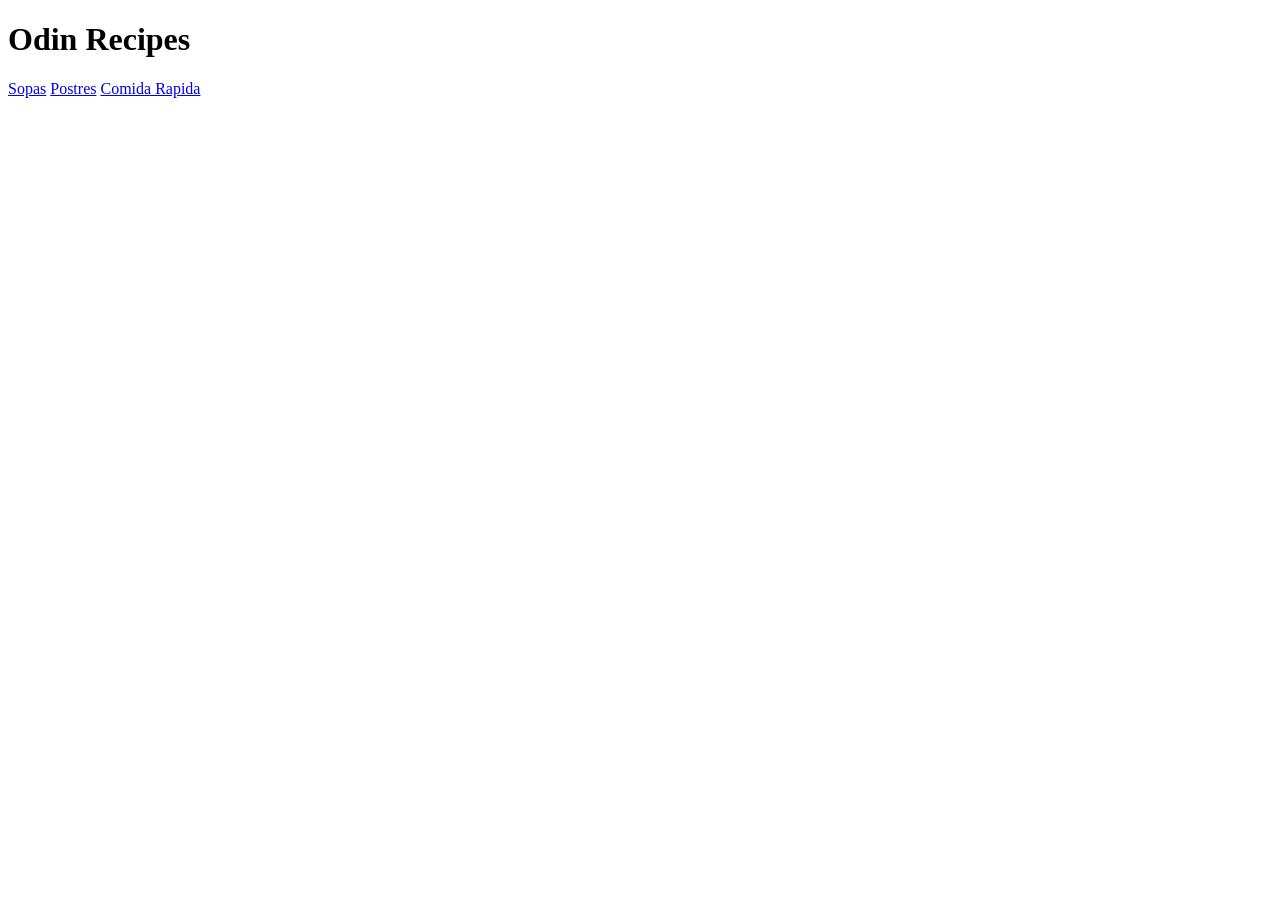
==== index.html @ 4cb2e896 "Create recipe book structure Organize dishes into categories to make them easier to search and navig" ====
<!DOCTYPE html>
<html lang="en">
<head>
    <meta charset="UTF-8">
    <meta name="viewport" content="width=device-width, initial-scale=1.0">
    <title>Odin Recipes</title>
</head>
<body>
    <h1>Odin Recipes</h1>
    <a href="./recipes/soups.html">Sopas</a>
    <a href="./recipes/desserts.html">Postres</a>
    <a href="./recipes/fastFood.html">Comida Rapida</a>
</body>
</html>
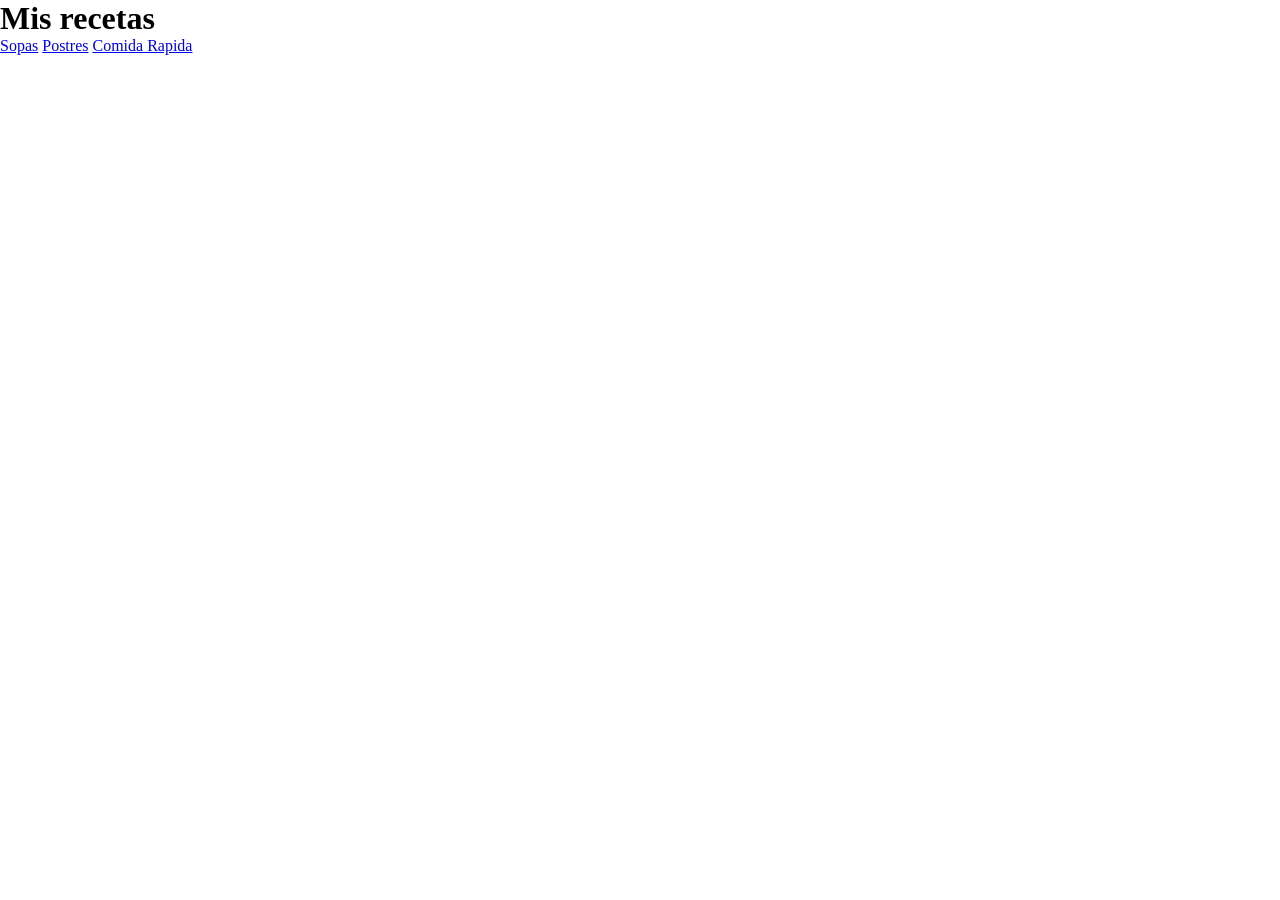
==== commit 3c931edb: "Change recipe book title Update the main title in index.html to make it more representative and crea" ====
--- a/index.html
+++ b/index.html
@@ -1,14 +1,15 @@
-<!DOCTYPE html>
+<!doctype html>
 <html lang="en">
-<head>
-    <meta charset="UTF-8">
-    <meta name="viewport" content="width=device-width, initial-scale=1.0">
-    <title>Odin Recipes</title>
-</head>
-<body>
-    <h1>Odin Recipes</h1>
+  <head>
+    <meta charset="UTF-8" />
+    <meta name="viewport" content="width=device-width, initial-scale=1.0" />
+    <title>Mis ecetas</title>
+    <link rel="stylesheet" href="styles.css" />
+  </head>
+  <body>
+    <h1>Mis recetas</h1>
     <a href="./recipes/soups.html">Sopas</a>
     <a href="./recipes/desserts.html">Postres</a>
     <a href="./recipes/fastFood.html">Comida Rapida</a>
-</body>
-</html>+  </body>
+</html>
--- a/styles.css
+++ b/styles.css
@@ -0,0 +1,6 @@
+*{
+    margin: 0;
+    padding: 0;
+    box-sizing: border-box;
+    
+}
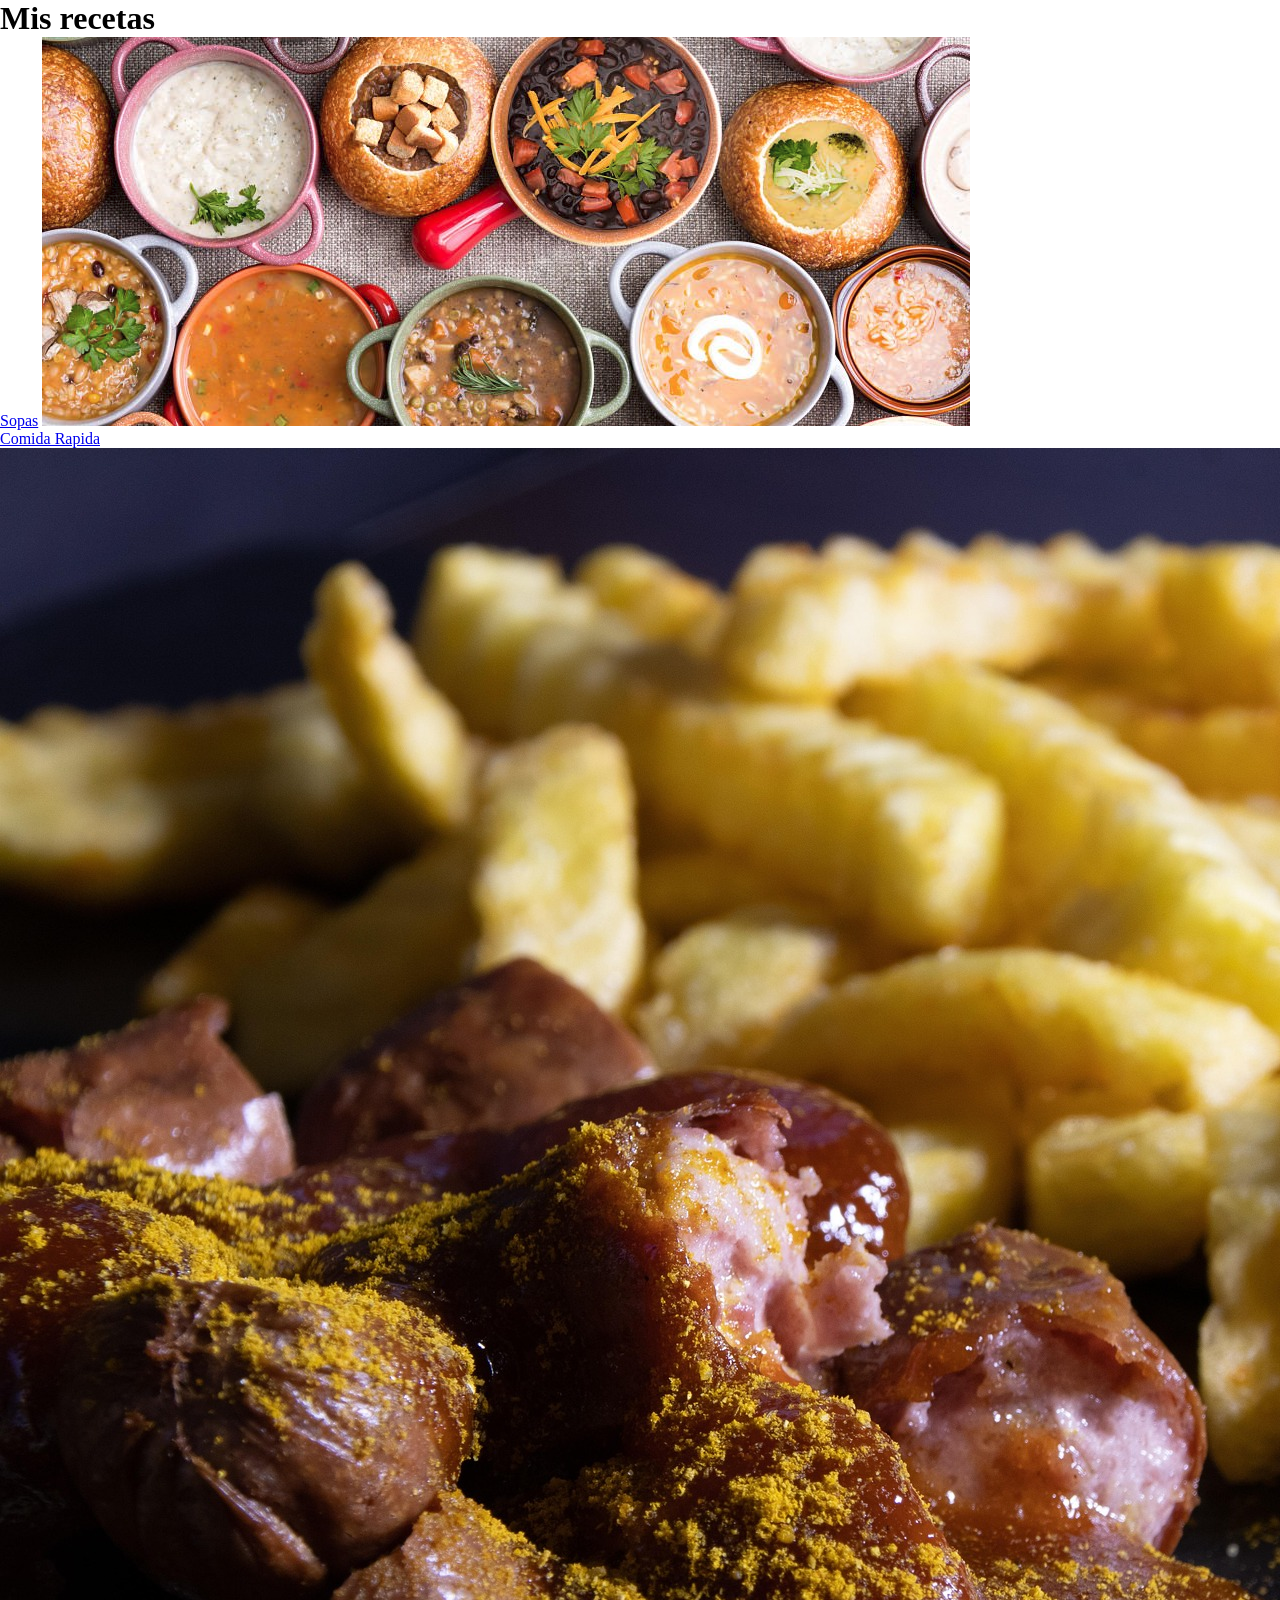
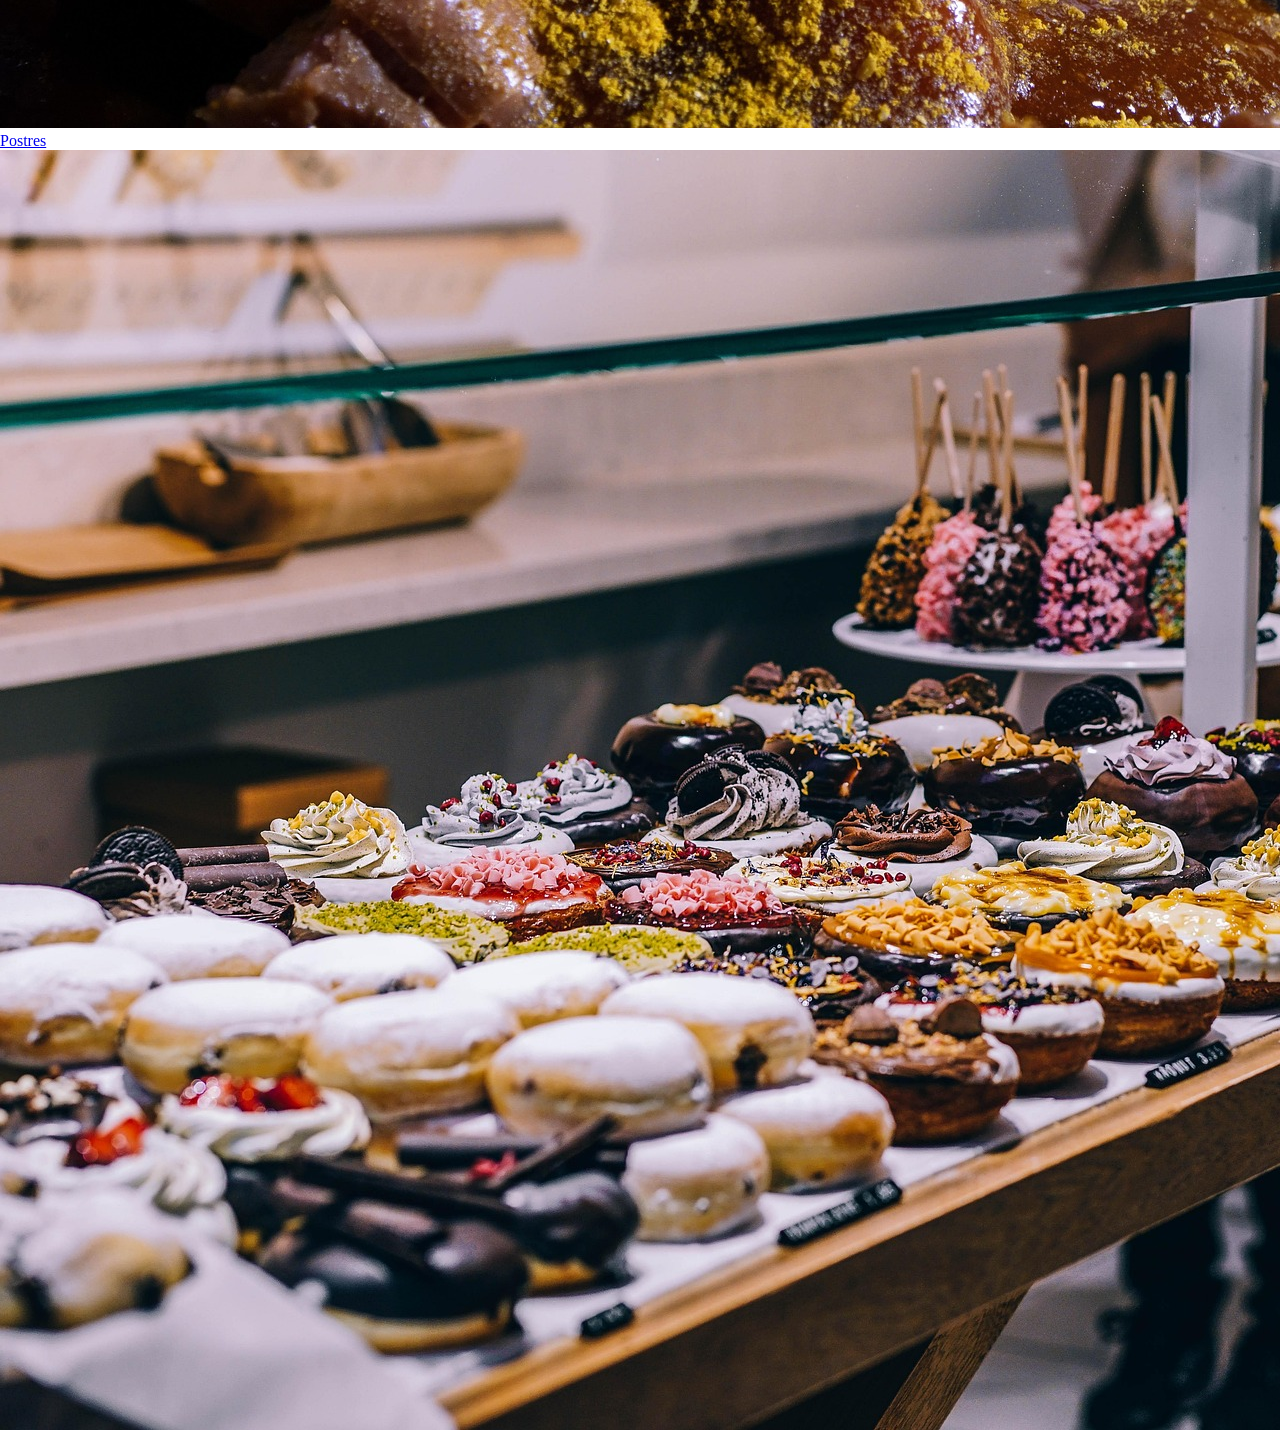
==== commit b8e656a1: "Change index structure Update index.html to make it more visually appealing and easier to navigate." ====
--- a/index.html
+++ b/index.html
@@ -3,13 +3,28 @@
   <head>
     <meta charset="UTF-8" />
     <meta name="viewport" content="width=device-width, initial-scale=1.0" />
-    <title>Mis ecetas</title>
+    <title>Mis recetas</title>
     <link rel="stylesheet" href="styles.css" />
   </head>
   <body>
     <h1>Mis recetas</h1>
-    <a href="./recipes/soups.html">Sopas</a>
-    <a href="./recipes/desserts.html">Postres</a>
-    <a href="./recipes/fastFood.html">Comida Rapida</a>
+    <figure>
+      <a href="./recipes/soups.html">Sopas</a>
+      <img src="./images/sopas.png" alt="Muchas sopas juntas" />
+    </figure>
+    <figure>
+      <a href="./recipes/fastFood.html">Comida Rapida</a>
+      <img
+        src="./images/comidaRapida.jpg"
+        alt="Costillas BBQ con papas fritas"
+      />
+    </figure>
+    <figure>
+      <a href="./recipes/desserts.html">Postres</a>
+      <img
+        src="./images/postres.jpg"
+        alt="Gran variedad de postres en un mostrador"
+      />
+    </figure>
   </body>
 </html>
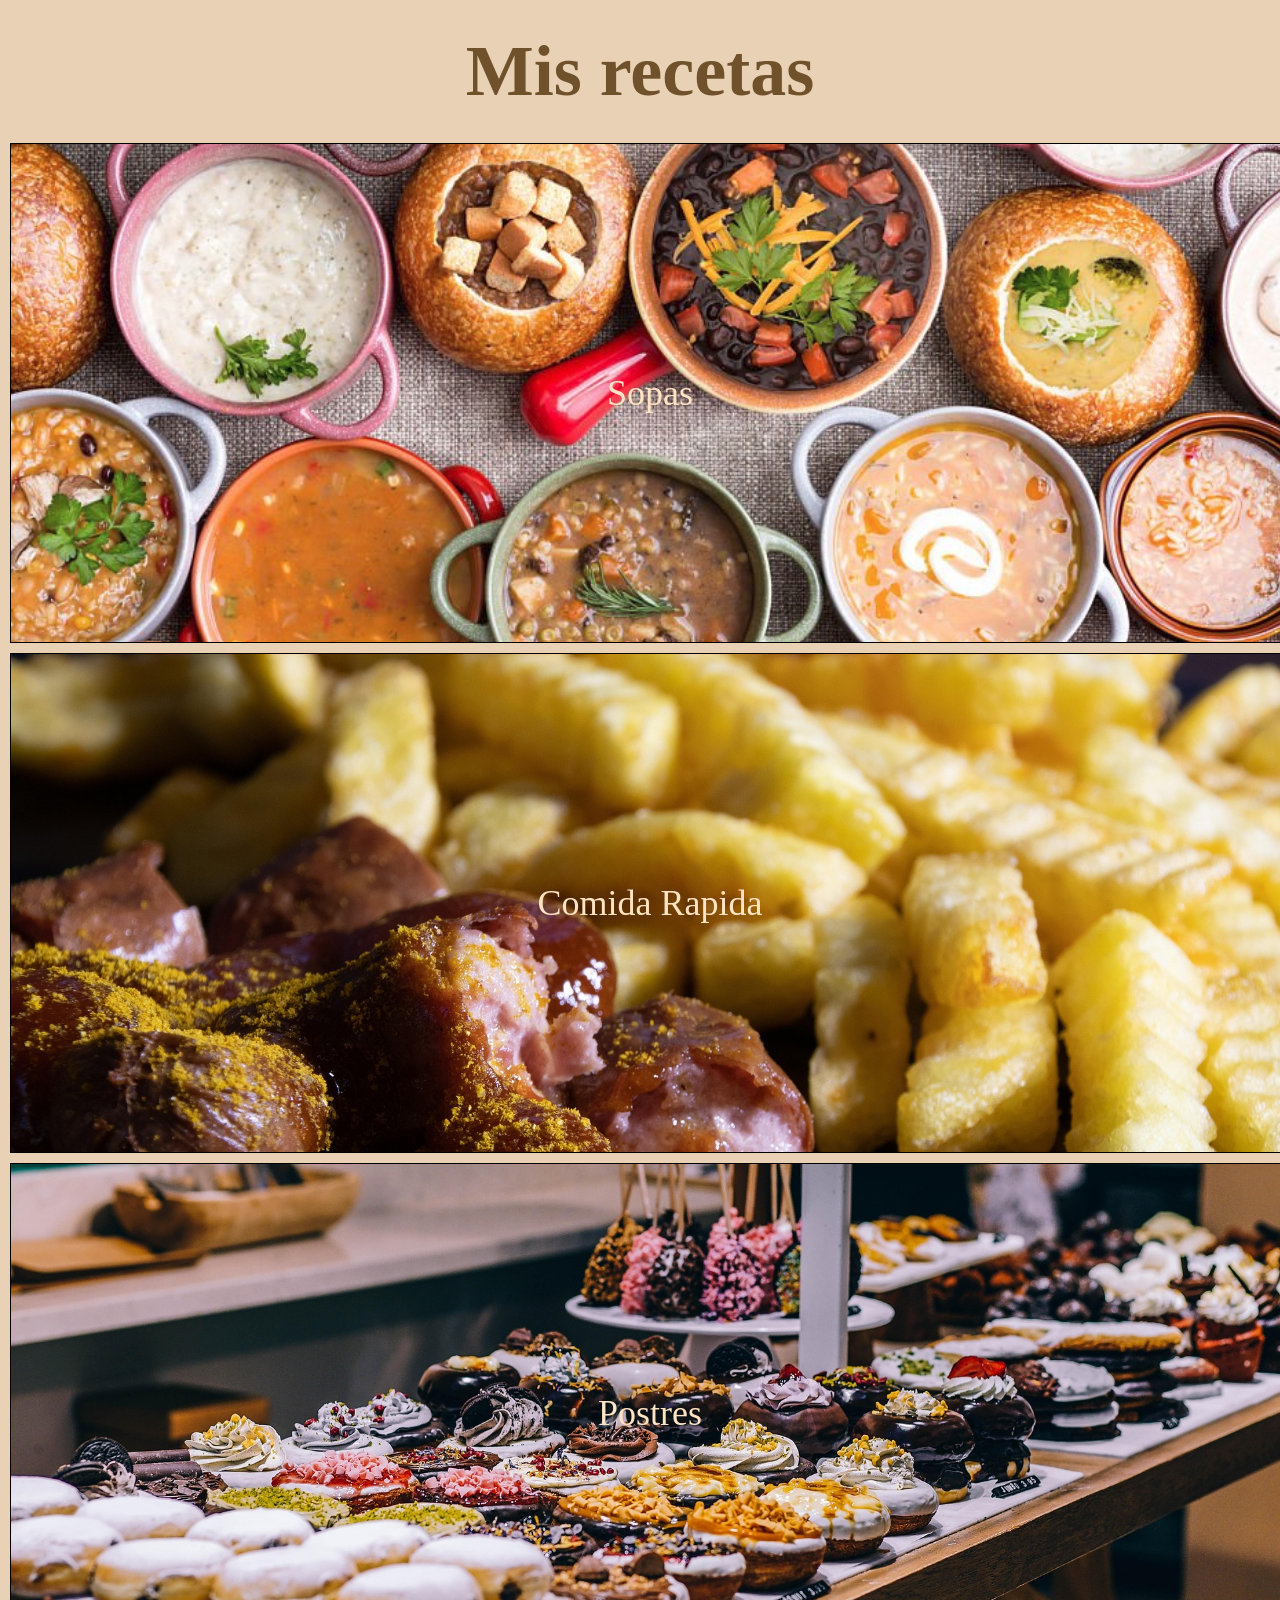
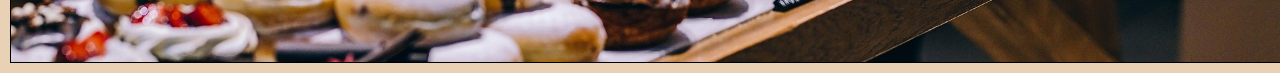
==== commit 399abecb: "Update structure and layout Add representative images to each section to make the page more intuitiv" ====
--- a/index.html
+++ b/index.html
@@ -7,24 +7,15 @@
     <link rel="stylesheet" href="styles.css" />
   </head>
   <body>
-    <h1>Mis recetas</h1>
-    <figure>
+    <h1 class="title">Mis recetas</h1>
+    <figure class="background-images" id="linked-soups">
       <a href="./recipes/soups.html">Sopas</a>
-      <img src="./images/sopas.png" alt="Muchas sopas juntas" />
     </figure>
-    <figure>
+    <figure class="background-images" id="linked-fastfood">
       <a href="./recipes/fastFood.html">Comida Rapida</a>
-      <img
-        src="./images/comidaRapida.jpg"
-        alt="Costillas BBQ con papas fritas"
-      />
     </figure>
-    <figure>
+    <figure class="background-images" id="linked-desserts">
       <a href="./recipes/desserts.html">Postres</a>
-      <img
-        src="./images/postres.jpg"
-        alt="Gran variedad de postres en un mostrador"
-      />
     </figure>
   </body>
 </html>
--- a/styles.css
+++ b/styles.css
@@ -1,6 +1,50 @@
-*{
-    margin: 0;
-    padding: 0;
-    box-sizing: border-box;
+* {
+  margin: 0;
+  padding: 0;
+  box-sizing: border-box;
+  font-size: 12px;
+  font-family: "Times New Roman", Times, serif;
+  background-color: rgb(232, 209, 180);
+}
+
+.title {
+  text-align: center;
+  font-size: 6rem;
+  margin: 20px;
+  padding: 10px;
+  color: rgb(111, 81, 43);
+}
+
+
+.background-images{
+    width: 100%;
+    height: 500px;
+    background-size: cover;
+    background-position: center;
+    justify-content: center;
+    align-items: center;
+    display: flex;
+    margin: 10px;
+    border: 1px solid black;
     
-}+}
+
+#linked-soups{
+    background-image: url(./images/sopas.png);
+}
+
+#linked-fastfood{
+    background-image: url(./images/comidaRapida.jpg);
+}
+
+#linked-desserts{
+    background-image: url(./images/postres.jpg);
+}
+
+a {
+    font-size: 3rem;
+    color: bisque;
+    background-color: transparent;
+    text-decoration: none;
+}
+
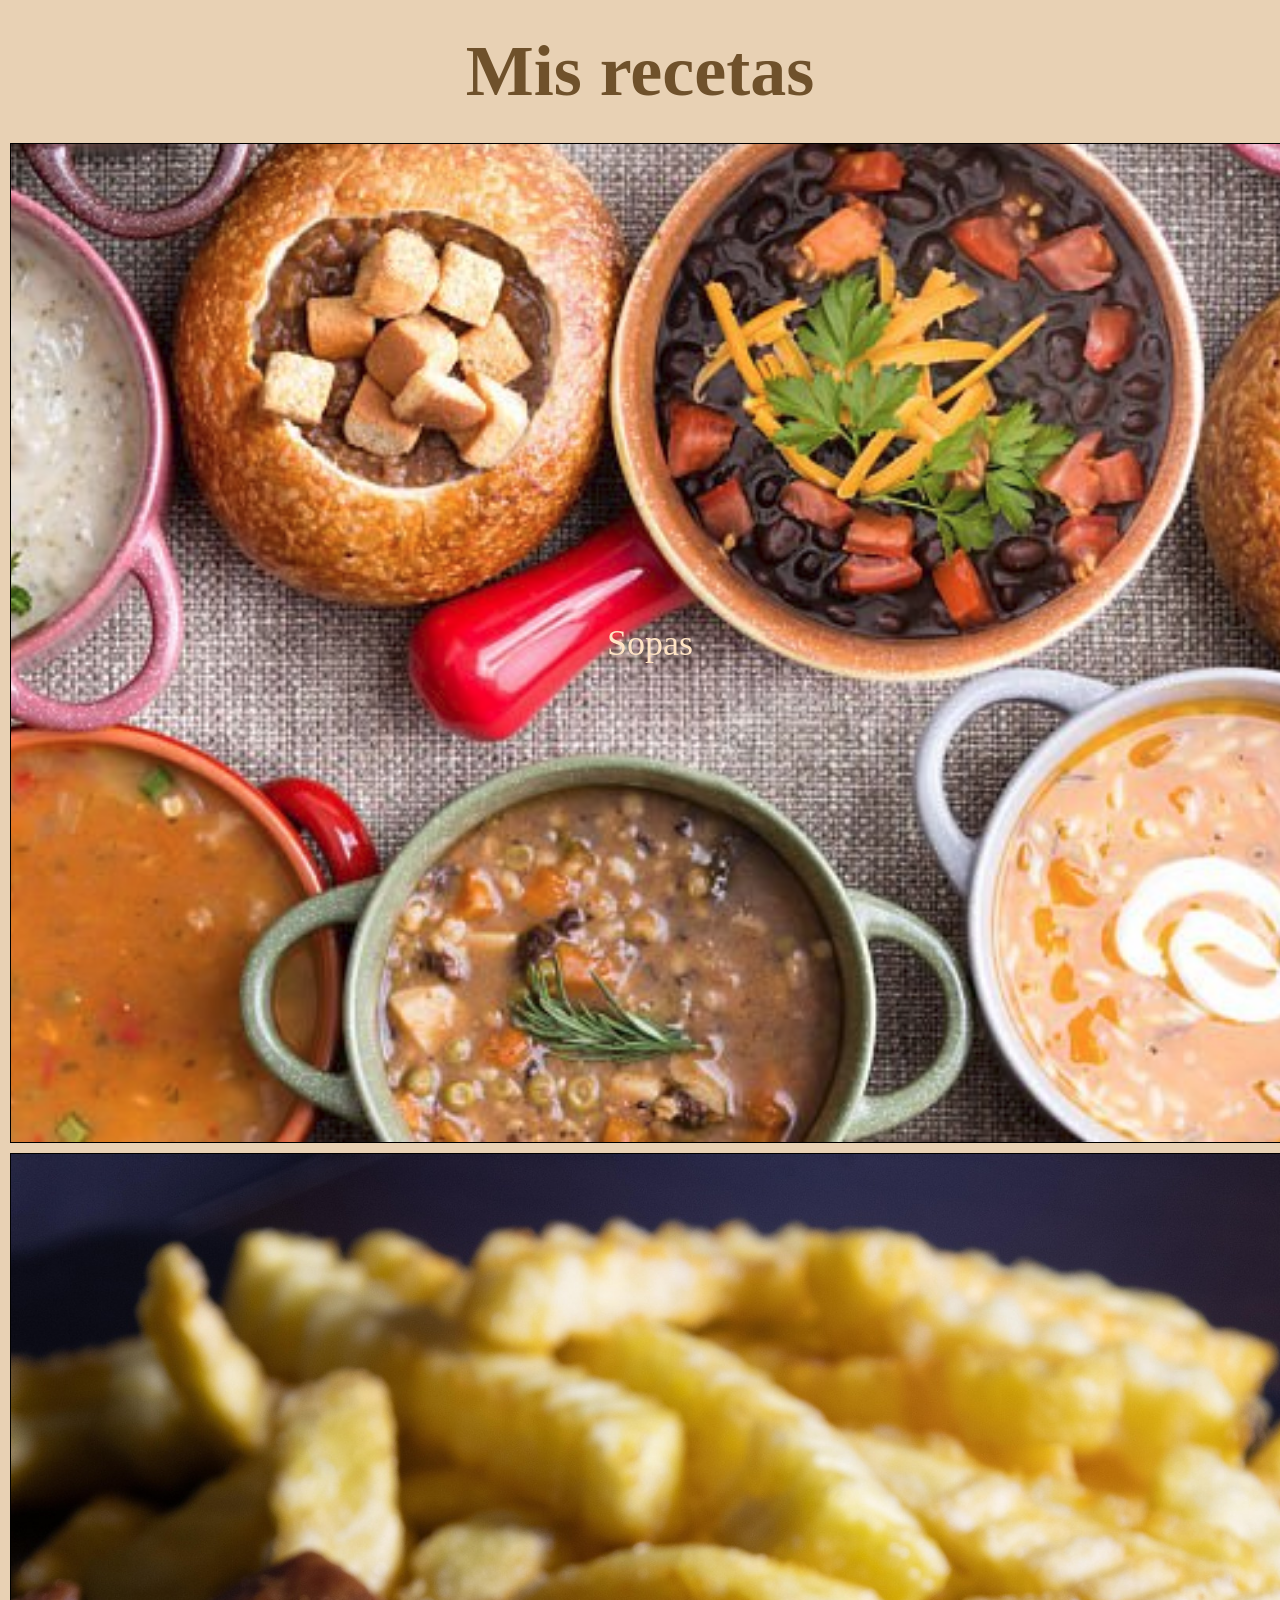
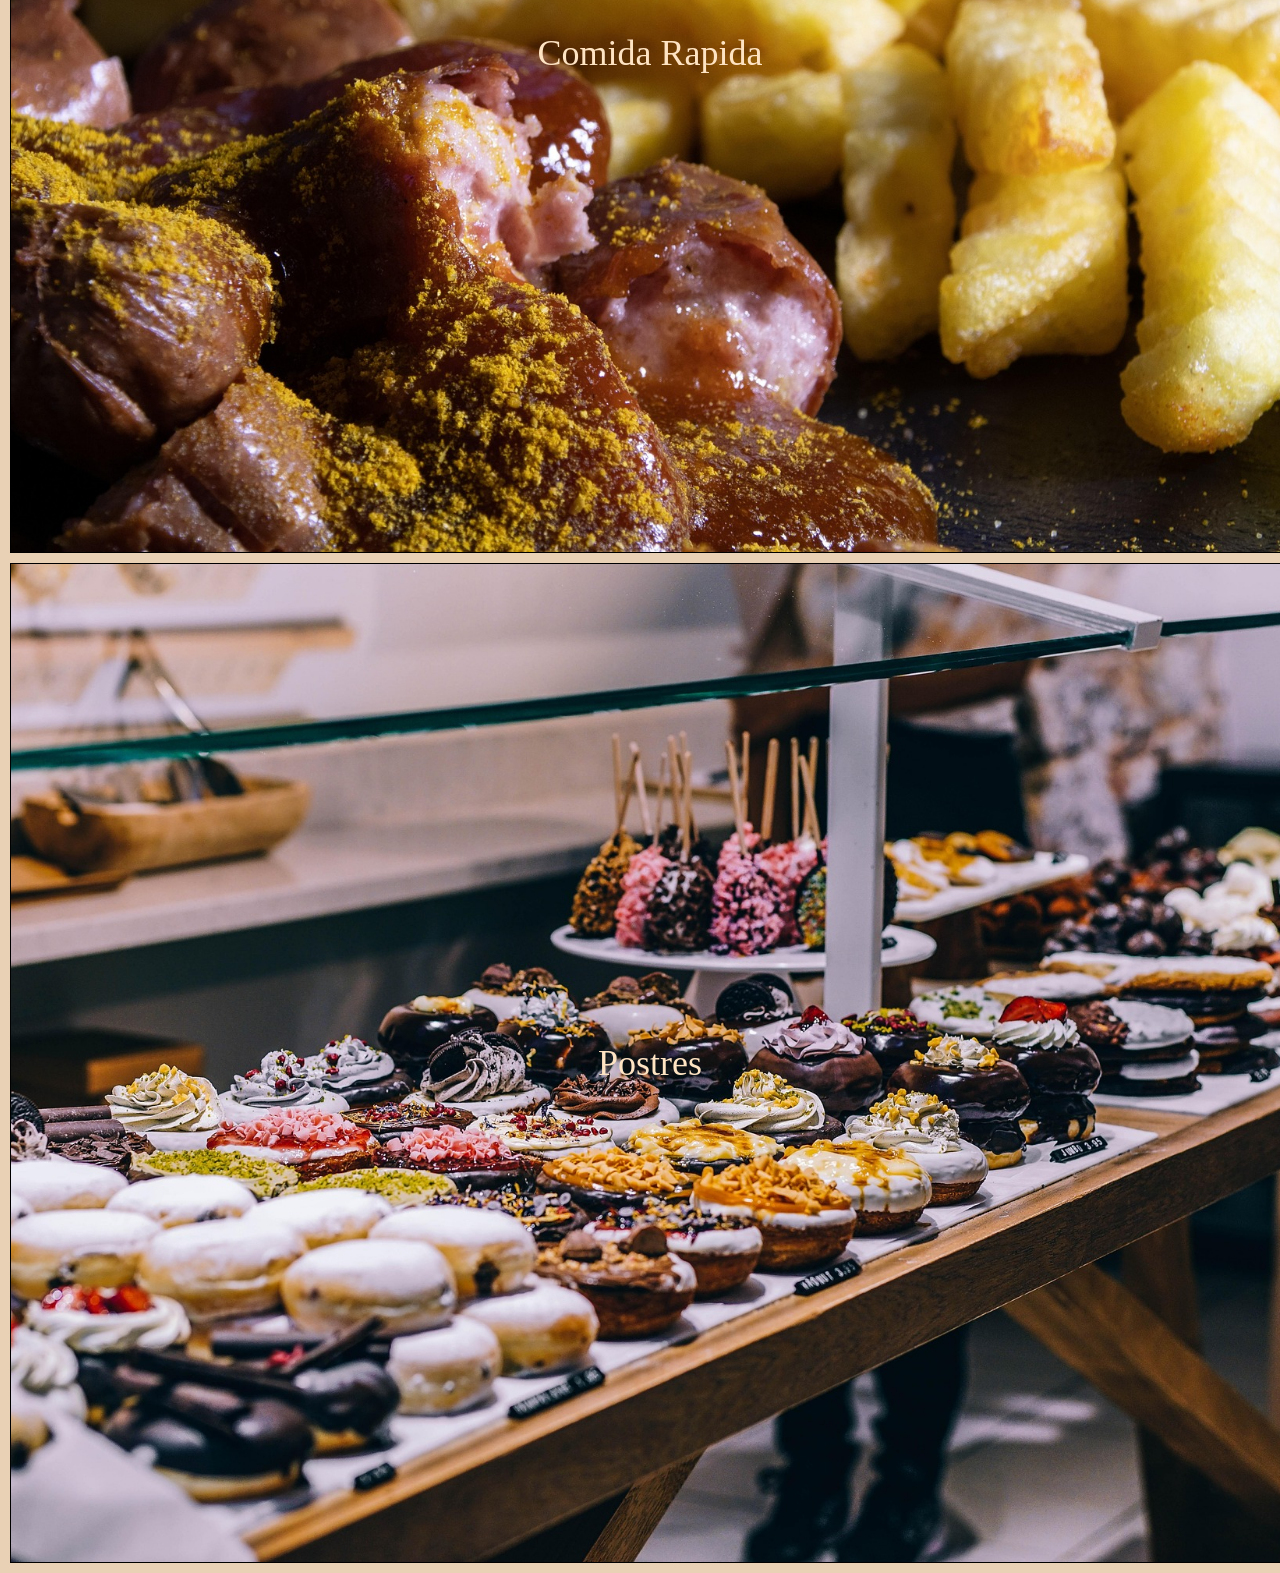
==== commit ea582b69: "Update main page structure Modify index.html to improve user interaction and make navigation more us" ====
--- a/index.html
+++ b/index.html
@@ -8,14 +8,8 @@
   </head>
   <body>
     <h1 class="title">Mis recetas</h1>
-    <figure class="background-images" id="linked-soups">
-      <a href="./recipes/soups.html">Sopas</a>
-    </figure>
-    <figure class="background-images" id="linked-fastfood">
-      <a href="./recipes/fastFood.html">Comida Rapida</a>
-    </figure>
-    <figure class="background-images" id="linked-desserts">
-      <a href="./recipes/desserts.html">Postres</a>
-    </figure>
+      <a href="./recipes/soups.html" class="background-images" id="linked-soups">Sopas</a>
+      <a href="./recipes/fastFood.html" class="background-images" id="linked-fastfood">Comida Rapida</a>
+      <a href="./recipes/desserts.html" class="background-images" id="linked-desserts">Postres</a>
   </body>
 </html>
--- a/styles.css
+++ b/styles.css
@@ -18,7 +18,7 @@
 
 .background-images{
     width: 100%;
-    height: 500px;
+    height: 1000px;
     background-size: cover;
     background-position: center;
     justify-content: center;
